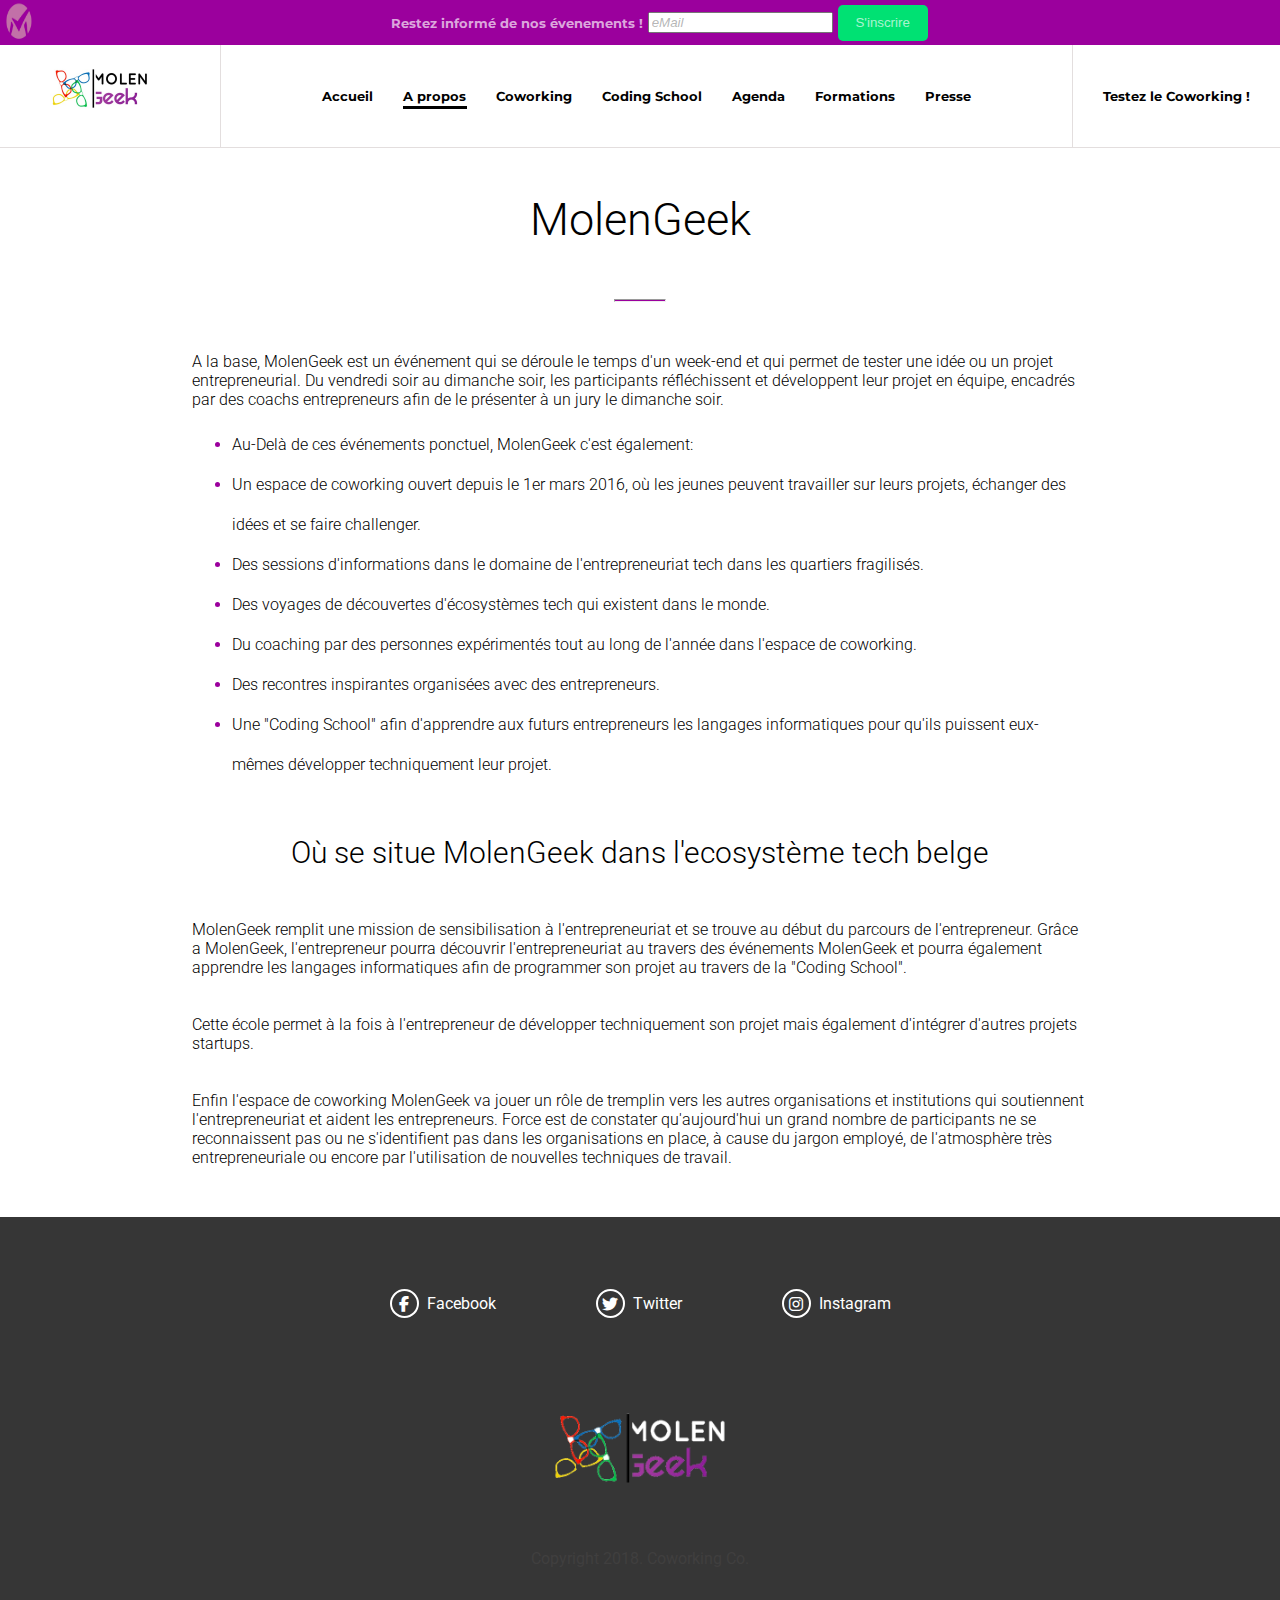
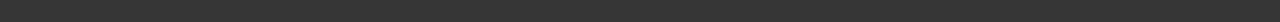
==== molengeek-site/index.html @ 56a76181 "all path corrected" ====
<!DOCTYPE html>
<html lang="en">
<head>
    <meta charset="UTF-8">
    <meta name="viewport" content="width=device-width, initial-scale=1.0">
    <title>Document</title>
    <link rel="stylesheet" href="./styles/style.css">
    <link href='https://fonts.googleapis.com/css?family=Montserrat' rel='stylesheet'>
    <link href="https://fonts.googleapis.com/css2?family=Poiret+One&family=Roboto:ital,wght@0,100..900;1,100..900&display=swap" rel="stylesheet">
    <link rel="stylesheet" href="https://cdnjs.cloudflare.com/ajax/libs/font-awesome/6.5.1/css/all.min.css">

</head>
<body>
<header>
    <section>
        <div class="violet">
            <div>
                <img id="icone" src="./img/many_contact_logo.png" alt="">
            </div>
            <div id="form">
                <p>Restez informé de nos évenements !</p>
                <form action="submit"></form>
                <input type="text" placeholder="eMail">
                <button>S'inscrire</button>
            </div>
            
        </div>
        <nav>
            <div id="logobox">
                <img id="logo" src="./img/logo.jpg" alt="">
            </div>
            
            <div id="navbar">
                <ul id="listemenu">
                    <il><a href="./pages/accueil.html">Accueil</a></il>
                    <il id="underline"><a href="./index.html">A propos</a></il>
                    <il><a href="./pages/Coworking.html">Coworking</a></il>
                    <il><a href="./pages/CodingSchool.html">Coding School</a></il>
                    <il><a href="./pages/Agenda.html">Agenda</a></il>
                    <il><a href="./pages/formations.html">Formations</a></il>
                    <il><a href="./pages/presse.html">Presse</a></il>
                </ul>
            </div>
            <div id="cowork">
                <p>Testez le Coworking !</p>
            </div>
        </nav>
    </section>
</header> 
    <section id="titre">
        <p>MolenGeek</p>
    </section>
    <hr>

    <section class="corps">
        <div>
        <p>A la base, MolenGeek est un événement qui se déroule le temps d'un week-end et qui permet de tester une idée ou un projet entrepreneurial. Du vendredi soir au dimanche soir, les participants réfléchissent et développent leur projet en équipe, encadrés par des coachs entrepreneurs afin de le présenter à un jury le dimanche soir.</p>
        <ul id="list">
            <li>Au-Delà de ces événements ponctuel, MolenGeek c'est également:</li>
            <li>Un espace de coworking ouvert depuis le 1er mars 2016, où les jeunes peuvent travailler sur leurs projets, échanger des idées et se faire challenger.</li>
            <li>Des sessions d'informations dans le domaine de l'entrepreneuriat tech dans les quartiers fragilisés.</li>
            <li>Des voyages de découvertes d'écosystèmes tech qui existent dans le monde.</li>
            <li>Du coaching par des personnes expérimentés tout au long de l'année dans l'espace de coworking.</li>
            <li>Des recontres inspirantes organisées avec des entrepreneurs.</li>
            <li>Une "Coding School" afin d'apprendre aux futurs entrepreneurs les langages informatiques pour qu'ils puissent eux-mêmes développer techniquement leur projet.</li>
        </ul>
        </div>
        <div class="second">
            <div class="title2">
            <p>Où se situe MolenGeek dans l'ecosystème tech belge</p>
            </div>
            <p>MolenGeek remplit une mission de sensibilisation à l'entrepreneuriat et se trouve au début du parcours de l'entrepreneur. Grâce a MolenGeek, l'entrepreneur pourra découvrir l'entrepreneuriat au travers des événements MolenGeek et pourra également apprendre les langages informatiques afin de programmer son projet au travers de la "Coding School". <br> <br> <br>

                Cette école permet à la fois à l'entrepreneur de développer techniquement son projet mais également d'intégrer d'autres projets startups. <br> <br> <br>
                
                Enfin l'espace de coworking MolenGeek va jouer un rôle de tremplin vers les autres organisations et institutions qui soutiennent l'entrepreneuriat et aident les entrepreneurs. Force est de constater qu'aujourd'hui un grand nombre de participants ne se reconnaissent pas ou ne s'identifient pas dans les organisations en place, à cause du jargon employé, de l'atmosphère très entrepreneuriale ou encore par l'utilisation de nouvelles techniques de travail.</p>
        </div>
    </section>

    <footer>
        <div class="reseaux">
            <div class="face">
                <i id="fb" class="fa-brands fa-facebook-f"></i>
                <span>Facebook</span>
            </div>
            <div class="twi">
                <i id="x" class="fa-brands fa-twitter"></i>
                <span>Twitter</span>
            </div>
            <div class="insta">
                <i id="gram" class="fa-brands fa-instagram"></i>
                <span>Instagram</span>
            </div>    
        </div>
        <div class="logofooter">
            <img id="molen" src="./img/logo-2.png" alt="logo MolenGeek">

        </div>
        <div class="copyright">
            <p>Copyright 2018. Coworking Co.</p>

        </div>
    </footer>
    

</body>
</html>
---- molengeek-site/styles/style.css ----
html, body{width: 100%;
     min-height: 100vh;
     margin: 0;
     padding: 0;
     overflow-x: hidden;}

header{font-family: Montserrat;
       font-weight: bold;
       font-size: 13px;}

section{margin-top: 0;
        padding-top: 0;}

.violet{
    background-color: #9b009d;
    width: 100%;
    height: 5vh;
    margin: 0;
    padding: 0;
    display: flex;
}

#form{
    display: flex;
    justify-content: center;
    width: 100%;
    align-items: center;
}

#form p{color: rgba(255, 255, 255, 0.667);
        margin-right: 5px;}

::placeholder{font-style: italic;
              color: rgba(128, 128, 128, 0.579);}

button{background-color: #00e173;
       color:rgba(255, 255, 255, 0.667);
       border-radius: 5px;
       height: 80%;
       width: 90px;
       margin-left: 5px;
       border: none; }

nav{display: flex;
    justify-content: space-between;
    border-bottom: solid 1px rgb(227, 222, 222)
   }

#icone{
    height: 6vh;
    width: 3vw;
    filter: brightness(200%);
    clip-path: polygon(0 0, 100% 0, 100% 80%, 0 80%);

}

#logo{
    width:100px;
    height:50px;
    padding: 20px;
    padding-left: 50px;
    padding-right: 70px;
}

#logobox{
    border-right: solid 1px rgb(227, 222, 222);
}
#navbar{display: flex;
        align-items: center;
        }

#listemenu{
        display: flex;
        padding: 0;
        gap: 30px;
} 


#cowork{
    display: flex;
    align-items: center;
    border-left: solid 1px rgb(227, 222, 222);
    padding: 30px;
}

#titre {
    font-family: "roboto", sans-serif;
    font-weight: 300;
    font-size:45px;
    display: flex;
    justify-content: center;
}

hr{
    width: 50px;
    height: 0.5px;
    background-color: #9b009d;
}

.corps{
    margin-left: 15%;
    margin-right: 15%;
    font-family: "roboto", sans-serif;
    font-weight: 300;
}

.corps p{
    margin-top: 50px;
}

li::marker{
    color:#9b009d;
}

#list{line-height: 2.5;}

.title2>p{font-family: "roboto", sans-serif;
    font-weight: 300;
font-size:30px;
display:flex;
justify-content: center;}

footer{margin-top:50px;
       height: 45vh;
       width: 100%;
       background-color: #363636;
       display: flex;
       flex-direction: column;
       justify-content: space-evenly;}

.reseaux{
        display: flex;
        gap: 100px;
        justify-content: center;
        margin-top: 35px;
        padding-bottom: 50px;
    }

#fb, #x, #gram {height: 25px;
    width: 25px;
    border: solid white 2px;
    border-radius: 50%;
    display: flex;           /* Add this */
    justify-content: center; /* Add this */
    align-items: center;     /* Add this */
    }

footer span{color: white;
        font-family: "roboto", sans-serif;}

.face, .twi, .insta {
            display: flex;
            align-items: center;
            gap: 8px;
            color: white;
        }
.fa-brands {
            color: white;
        }

.logofooter{
    display: flex;
    justify-content: center;
    align-items: center;
}

.copyright {
    display: flex;
    justify-content: center;
    align-items: center;
    color: #403f3f;
    font-family: "roboto", sans-serif;
}

#molen{height: 90px;
       width: 180px;}

#underline{position: relative;}

#underline::before{
    content: "";
    position: absolute;
    width: 101%;
    height: 3px;
    background-color: black;
    left: 0;
    bottom: -5px;
}

a {
    color: black;
    text-decoration: none;
}

a:hover {
    color: #9b009d;
    transition: color 0.3s ease;
}
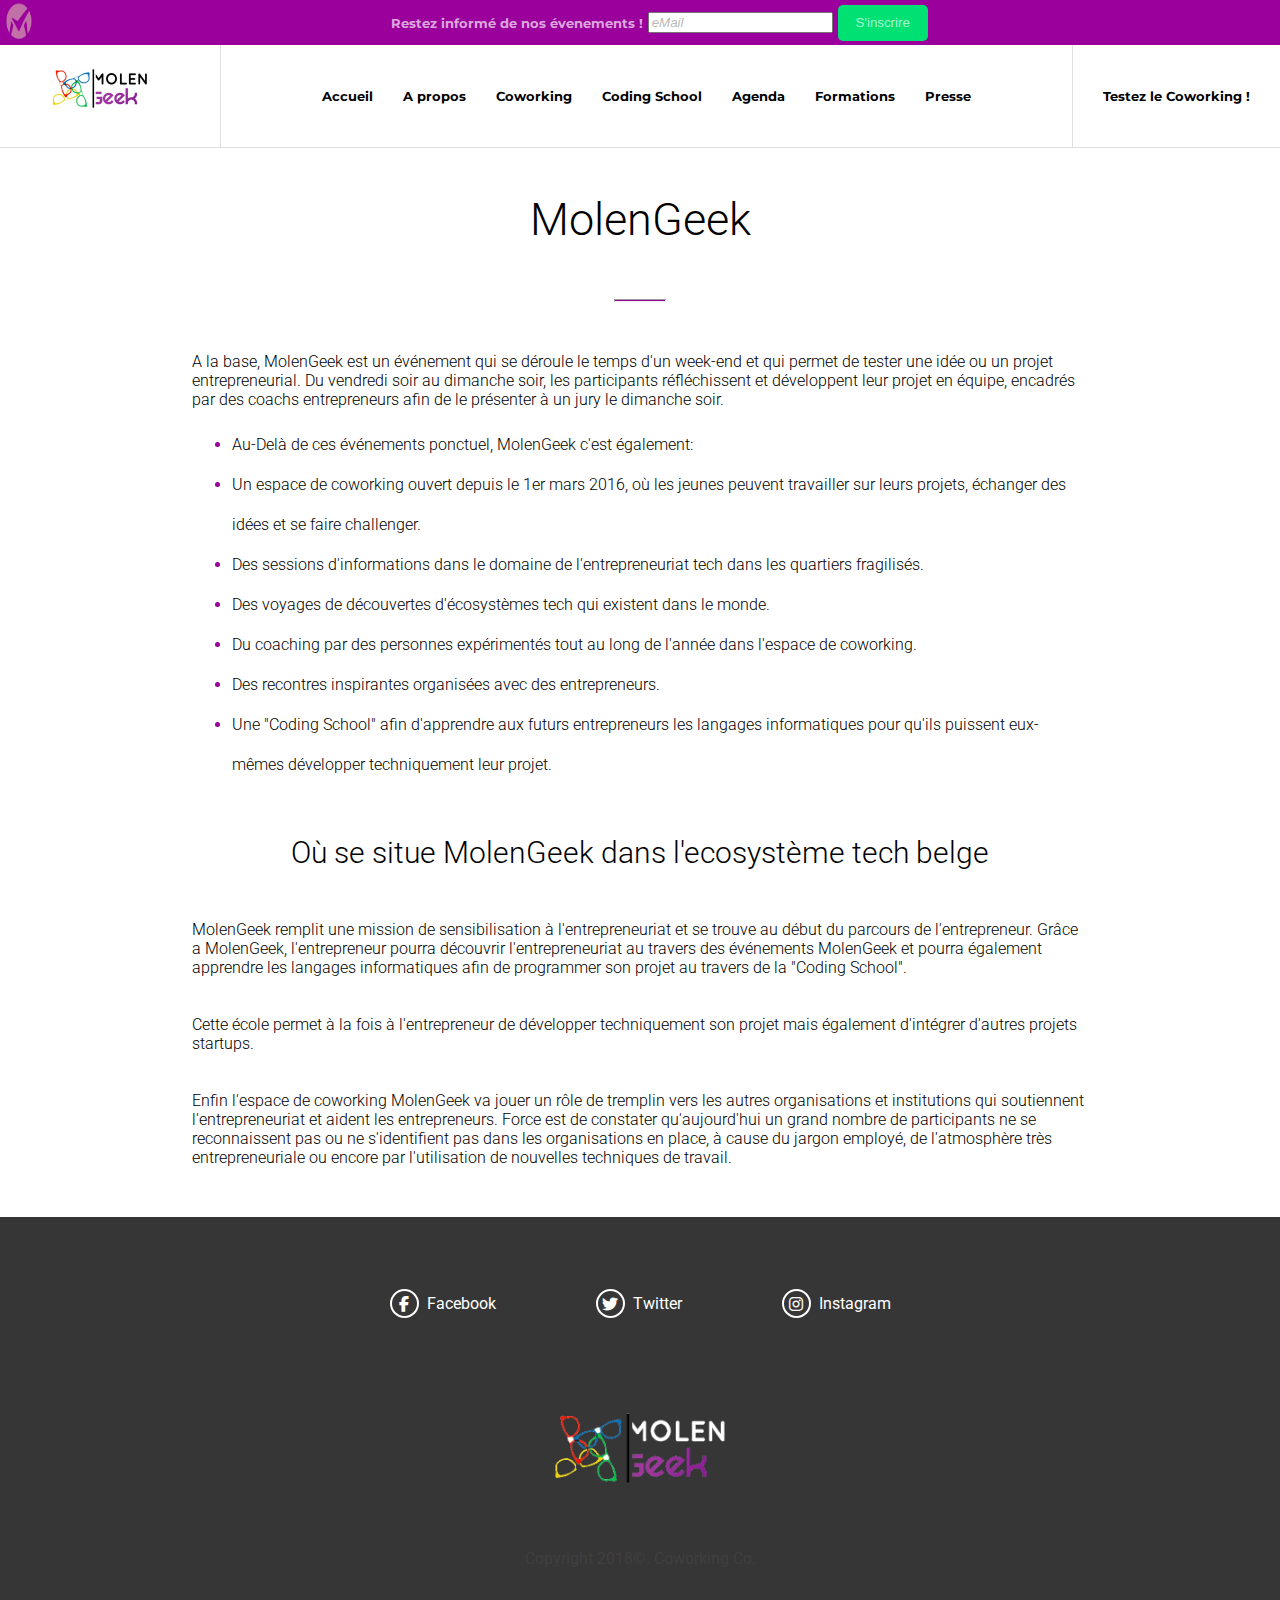
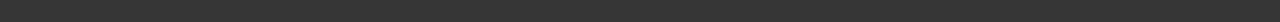
==== commit fb1efdc9: "added copyright logo" ====
--- a/molengeek-site/index.html
+++ b/molengeek-site/index.html
@@ -81,15 +81,15 @@
         <div class="reseaux">
             <div class="face">
                 <i id="fb" class="fa-brands fa-facebook-f"></i>
-                <span>Facebook</span>
+                <span><a href="https://www.facebook.com/">Facebook</a></span>
             </div>
             <div class="twi">
                 <i id="x" class="fa-brands fa-twitter"></i>
-                <span>Twitter</span>
+                <span><a href="https://x.com/">Twitter</a></span> 
             </div>
             <div class="insta">
                 <i id="gram" class="fa-brands fa-instagram"></i>
-                <span>Instagram</span>
+                <span><a href="https://www.instagram.com/">Instagram</a></span> 
             </div>    
         </div>
         <div class="logofooter">
@@ -97,7 +97,7 @@
 
         </div>
         <div class="copyright">
-            <p>Copyright 2018. Coworking Co.</p>
+            <p>Copyright 2018©. Coworking Co.</p>
 
         </div>
     </footer>
--- a/molengeek-site/styles/style.css
+++ b/molengeek-site/styles/style.css
@@ -141,9 +141,9 @@
     width: 25px;
     border: solid white 2px;
     border-radius: 50%;
-    display: flex;           /* Add this */
-    justify-content: center; /* Add this */
-    align-items: center;     /* Add this */
+    display: flex;           
+    justify-content: center; 
+    align-items: center;     
     }
 
 footer span{color: white;
@@ -178,7 +178,7 @@
 
 #underline{position: relative;}
 
-#underline::before{
+#underline:hover::before{
     content: "";
     position: absolute;
     width: 101%;
@@ -196,4 +196,7 @@
 a:hover {
     color: #9b009d;
     transition: color 0.3s ease;
-}+}
+
+footer a{color: white;
+    text-decoration: none;}